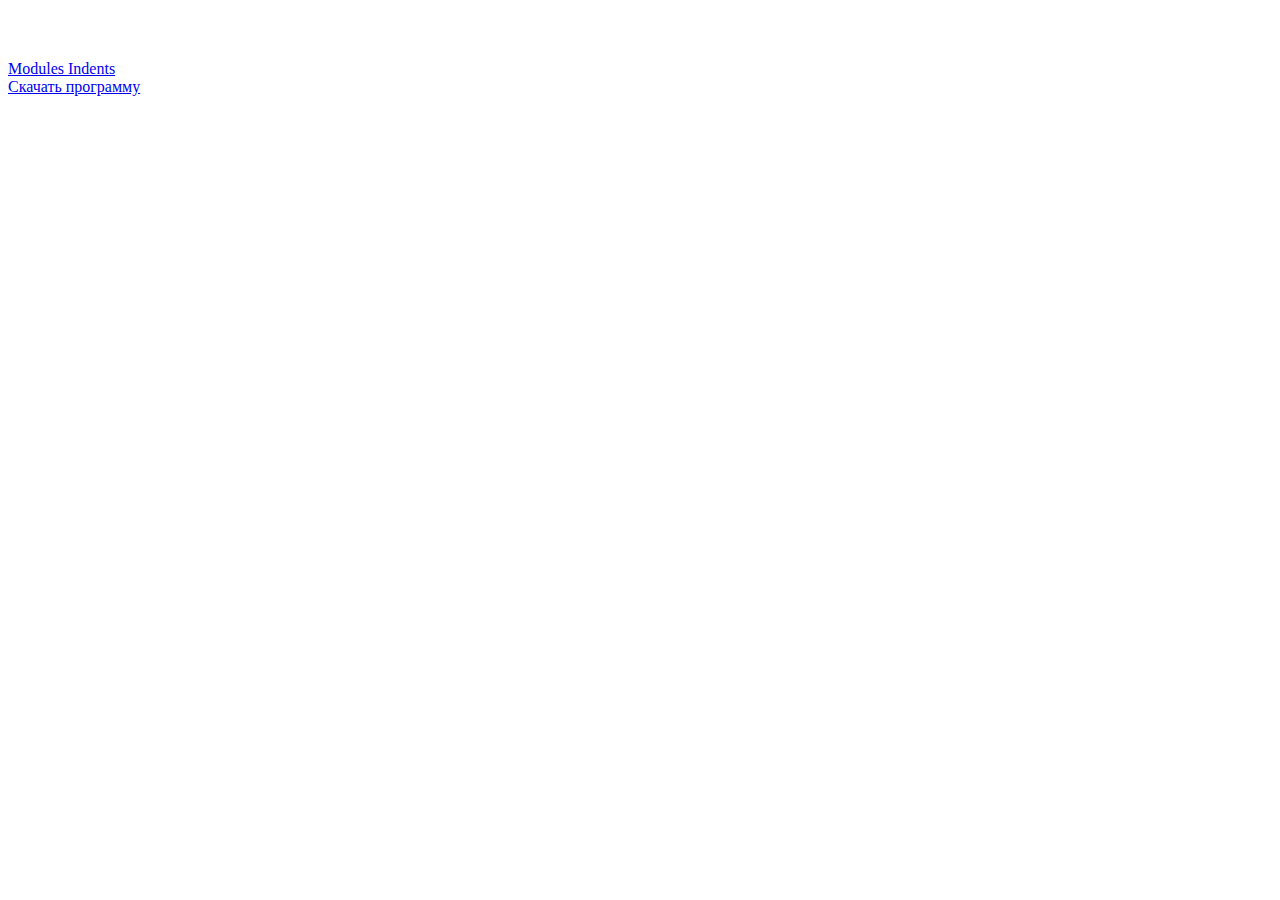
==== index.html @ 0b006977 "added index.html" ====
<!DOCTYPE html>
<html lang="ru">
<head>
    <meta charset="UTF-8">
    <meta name="viewport" content="width=device-width, initial-scale=1.0">
    <title>Index</title>
</head>
<body>
    <div>
        <a href="https://skillbox.ru/" target="_blank">
            <img src="img/logo-light.png" alt="Логотип скиллбокса">
        </a>
    </div>
    <div>
        <a href="modules.html">
            Modules
        </a>
        <a href="article.html">
            Indents
        </a>
    </div>
    <div>
        <a href="2.19 skillbox.docx" download="">
            Скачать программу
        </a>
    </div>
</body>
</html>
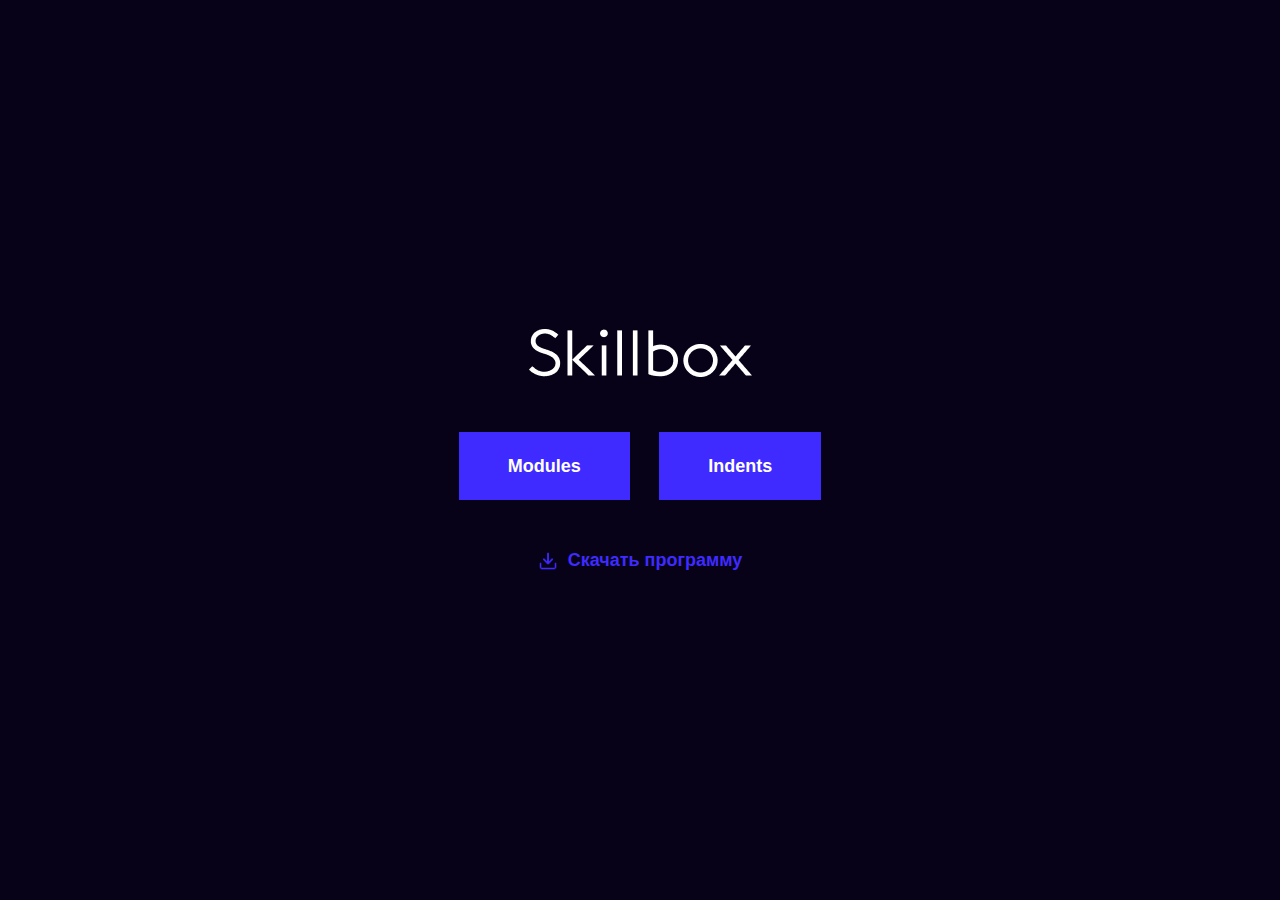
==== commit 8c2364d4: "modified: index, article pages" ====
--- a/index.html
+++ b/index.html
@@ -1,28 +1,35 @@
 <!DOCTYPE html>
 <html lang="ru">
+
 <head>
     <meta charset="UTF-8">
     <meta name="viewport" content="width=device-width, initial-scale=1.0">
+    <link rel="stylesheet" href="css/normalize.css">
+    <link rel="stylesheet" href="css/style.css">
     <title>Index</title>
 </head>
-<body>
-    <div>
-        <a href="https://skillbox.ru/" target="_blank">
-            <img src="img/logo-light.png" alt="Логотип скиллбокса">
-        </a>
-    </div>
-    <div>
-        <a href="modules.html">
-            Modules
-        </a>
-        <a href="article.html">
-            Indents
-        </a>
-    </div>
-    <div>
-        <a href="2.19 skillbox.docx" download="">
-            Скачать программу
-        </a>
-    </div>
-</body>
+<div class="main-content">
+
+    <body>
+        <div>
+            <a href="https://skillbox.ru/" target="_blank" class="logo">
+                <img src="img/logo-light.png" alt="Логотип скиллбокса">
+            </a>
+        </div>
+        <div class="main-links">
+            <a href="modules.html">
+                Modules
+            </a>
+            <a href="article.html">
+                Indents
+            </a>
+        </div>
+        <div class="download-link">
+            <a href="2.19 skillbox.docx" download>
+                Скачать программу
+            </a>
+        </div>
+    </body>
+</div>
+
 </html>--- a/css/style.css
+++ b/css/style.css
@@ -0,0 +1,184 @@
+html {
+	box-sizing: border-box;
+}
+
+*,
+*::before,
+*::after {
+	box-sizing: inherit;
+}
+
+a {
+	color: inherit;
+	text-decoration: none;
+}
+
+img {
+	max-width: 100%;
+}
+
+body {
+	font-family: 'font', sans-serif;
+}
+
+::marker {
+    color: #3f2aff;
+}
+
+.main-content {
+    display: flex;
+    flex-direction: column;
+    align-items: center;
+    justify-content: center;
+    min-height: 100vh;
+    color: #fff;
+    background-color: #070217;
+}
+
+.main-content body {
+    font-family: Arial, Verdana, sans-serif;
+    
+}
+
+.download-link {
+    font-weight: 700;
+    font-size: 18px;
+    color: #3f2aff;
+    padding-left: 30px;
+    background-image: url("../img/download.png");
+    background-position: left center;
+    background-size: 20px 20px;
+    background-repeat: no-repeat;
+}
+
+.logo {
+    display: inline-block;
+    margin-bottom: 50px;
+}
+
+.main-links {
+    margin-bottom: 50px;
+}
+
+.main-links a {
+    display: inline-block;
+    padding: 24px 49px;
+    margin-right: 25px;
+    font-weight: 700;
+    font-size: 18px;
+    background-color: #3f2aff;
+}
+
+.main-links a:last-child {
+    margin-right: 0;
+}
+
+.container {
+    margin: 0 auto;
+    padding: 80px 0;
+    width: 1170px;
+}
+
+.container p {
+    margin: 0;
+    margin-bottom: 40px;
+    width: 872px;
+    font-weight: 400;
+    font-size: 20px;
+    line-height: 32px;
+    color: #333;
+}
+
+.principles-definicion.principles-definicion {
+    border-radius: 20px;
+    padding: 50px 95px;
+    width: 100%;
+    font-weight: 700;
+    font-size: 30px;
+    background-color: #3f2aff;
+    color: #fff;
+}
+
+.container h1 {
+    margin: 0;
+    margin-bottom: 40px;
+    font-weight: 400;
+    font-size: 60px;
+    line-height: 60px;
+    color: #333;
+}
+
+.container h2 {
+    margin-bottom: 10px;
+    font-size: 40px;
+    line-height: 46px;
+    color: #333;
+}
+
+.container h3 {
+    margin-bottom: 10px;
+    font-weight: 400;
+    font-size: 30px;
+    line-height: 34px;
+    color: #333;
+}
+
+.container a {
+    border-bottom: 1px solid #3f2aff;
+}
+
+.container ul {
+    padding-left: 15px;
+}
+
+.container li:not(:last-child) {
+    margin-bottom: 20px;
+}
+
+.container figure {
+    display: inline-block;
+    margin-bottom: 40px;
+    width: 872px;
+    font-size: 0;
+}
+
+.container figcaption {
+    border: 1px solid #b6b6b6;
+    border-top: 0;
+    padding-top: 19px;
+    padding-bottom: 19px;
+    font-weight: 400;
+    font-size: 14px;
+    text-align: center;
+}
+
+.gray-block {
+    border-radius: 20px;
+    padding: 30px;
+    background-color: #f3f3f3;
+    background-position: right;
+    background-repeat: no-repeat;
+}
+
+.background-gray1 {
+    background-image: url("../img/decorate-1.png");
+}
+
+.background-gray2 {
+    background-image: url("../img/decorate-2.png");
+}
+
+.gray-block:not(:last-child) {
+    margin-bottom: 40px;
+}
+
+.gray-block p {
+    width: 692px;
+    margin-bottom: 10px;
+}
+
+.container-modules {
+    width: 1170px;
+    margin: 0 auto;
+    padding: 50px 375px;
+}